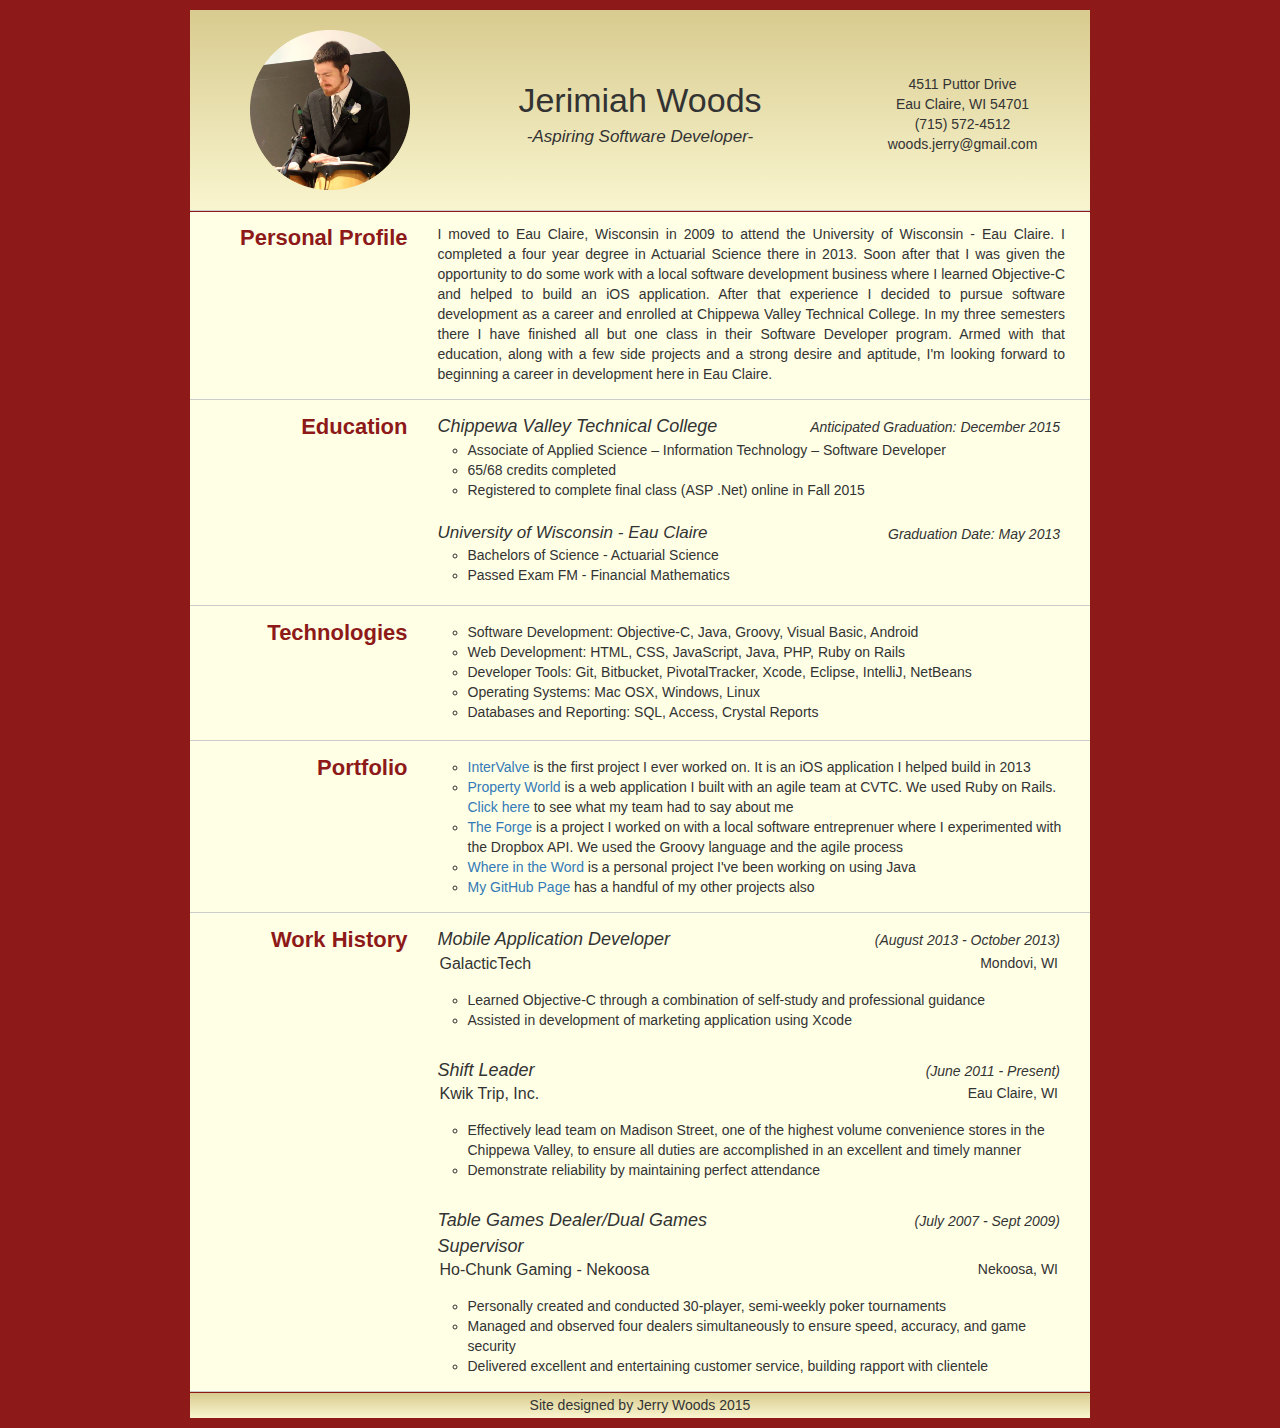
==== index.html @ bfe3807e "deleted irrelevant work history" ====
<!doctype html>
<html class="no-js" lang="">
    <head>
        <meta charset="utf-8">
        <meta http-equiv="x-ua-compatible" content="ie=edge">
        <link rel="icon" type="image/png" href="favicon.ico"> 
        <title>Jerimiah Woods</title>
        <meta name="description" content="">
        <meta name="viewport" content="width=device-width, initial-scale=1">

        <link rel="apple-touch-icon" href="apple-touch-icon.png">
        <!-- Place favicon.ico in the root directory -->

        <link rel="stylesheet" href="css/normalize.css">
        <link rel="stylesheet" href="css/bootstrap.min.css">
        <link rel="stylesheet" href="css/main.css">
        <script src="js/vendor/modernizr-2.8.3.min.js"></script>
    </head>
    <body>
        <!--[if lt IE 8]>
            <p class="browserupgrade">You are using an <strong>outdated</strong> browser. Please <a href="http://browsehappy.com/">upgrade your browser</a> to improve your experience.</p>
        <![endif]-->

        <!-- Add your site or application content here -->
        <div id="content">
          <div id="header">
            <div class="col-md-3" id="profile-picture">
              <img id="pic" src="img/profile_pic.png" alt="Profile Picture" height="160px" width="160px">
            </div> <!-- end of profile-picture div -->
            <div class="col-md-6" id="name">
              Jerimiah Woods<br><span>-Aspiring Software Developer-</span>
            </div> <!-- end of name div -->
            <div class="col-md-3" id="contact">
              4511 Puttor Drive<br>Eau Claire, WI 54701<br>(715) 572-4512<br>woods.jerry@gmail.com
            </div> <!-- end of contact div -->
          </div> <!-- end of header div -->
          <hr>
          <div id="resume">
            <div class="row">
              <div class="col-md-3 heading">
                Personal Profile
              </div> <!-- end of heading div -->
              <div class="col-md-9" id="personal-profile">
                <p>I moved to Eau Claire, Wisconsin in 2009 to attend the University of Wisconsin - Eau Claire. I completed a four year degree in Actuarial Science there in 2013. Soon after that I was given the opportunity to do some work with a local software development business where I learned Objective-C and helped to build an iOS application. After that experience I decided to pursue software development as a career and enrolled at Chippewa Valley Technical College. In my three semesters there I have finished all but one class in their Software Developer program. Armed with that education, along with a few side projects and a strong desire and aptitude, I'm looking forward to beginning a career in development here in Eau Claire.</p>
              </div> <!-- end of personal-profile div -->
            </div> <!-- end of row div -->
            <hr>
            <div class="row">
              <div class="col-md-3 heading">
                Education
              </div> <!-- end of heading div -->
              <div class="col-md-9" id="education">
                <div class"row">
                  <div class="col-md-6 subheading">
                    Chippewa Valley Technical College
                  </div>
                  <div class="col-md-6 sub-subheading">
                    Anticipated Graduation: December 2015
                  </div>
                </div> <!-- end of row div -->
                <div class="details first-school">
                  <ul>
                    <li>Associate of Applied Science – Information Technology – Software Developer</li>
                    <li>65/68 credits completed</li>
                    <li>Registered to complete final class (ASP .Net) online in Fall 2015</li>
                  </ul>
                </div> <!-- end of details div -->
                <div class"row">
                  <div class="col-md-6 subheading" id="uwec">
                    University of Wisconsin - Eau Claire
                  </div>
                  <div class="col-md-6 sub-subheading">
                    Graduation Date: May 2013
                  </div>
                </div> <!-- end of row div -->
                <div class="details" id="uwec-details">
                  <ul>
                    <li>Bachelors of Science - Actuarial Science</li>
                    <li>Passed Exam FM - Financial Mathematics</li>
                  </ul>
                </div> <!-- end of details div -->
              </div> <!-- end of education div -->
            </div> <!-- end of row div -->
            <hr>
            <div class="row">
              <div class="col-md-3 heading">
                Technologies
              </div> <!-- end of heading div -->
              <div class="col-md-9" id="technologies">
                <div class="details">
                  <ul>
                    <li>Software Development: Objective-C, Java, Groovy, Visual Basic, Android</li>
                    <li>Web Development: HTML, CSS, JavaScript, Java, PHP, Ruby on Rails</li>
                    <li>Developer Tools: Git, Bitbucket, PivotalTracker, Xcode, Eclipse, IntelliJ, NetBeans</li>
                    <li>Operating Systems: Mac OSX, Windows, Linux</li>
                    <li>Databases and Reporting: SQL, Access, Crystal Reports</li>
                  </ul>
                </div> <!-- end of details div -->
              </div> <!-- end of technologies div -->
            </div> <!-- end of row div -->
            <hr>
            <div class="row">
              <div class="col-md-3 heading">
                Portfolio
              </div> <!-- end of heading div -->
              <div class="col-md-9" id="portfolio">
                <div class="details" id="projects">
                  <ul>
                    
                    <li><a href="https://github.com/disciple520/InterValve">InterValve</a> is the first project I ever worked on. It is an iOS application I helped build in 2013</li>
                    <li><a href="https://github.com/disciple520/cvtcAgileGroup1">Property World</a> is a web application I built with an agile team at CVTC. We used Ruby on Rails. <a href="property_world_feedback.html" id="feedback-link">Click here</a> to see what my team had to say about me</li>
                    <li><a href="https://github.com/thecodesmith/theforge/commits/US_CloudDataDownloader">The Forge</a> is a project I worked on with a local software entreprenuer where I experimented with the Dropbox API. We used the Groovy language and the agile process</li>
                    <li><a href="https://github.com/disciple520/WhereInTheWord">Where in the Word</a> is a personal project I've been working on using Java</li>
                    <li><a href="https://github.com/disciple520?tab=repositories">My GitHub Page</a> has a handful of my other projects also</li>
                  </ul>
                </div> <!-- end of details div -->
              </div> <!-- end of porfolio div -->
            </div> <!-- end of row div -->
            <hr>
            <div class="row">
              <div class="col-md-3 heading">
                Work History
              </div> <!-- end of heading div -->
              <div class="col-md-9" id="work-history">
                <div class"row">
                  <div class="col-md-6 subheading">
                    Mobile Application Developer
                  </div>
                  <div class="col-md-6 sub-subheading">
                    (August 2013 - October 2013)
                  </div>
                </div> <!-- end of row div -->
                <div class="row">
                  <div class="col-md-6 subheading second-row employer">
                    GalacticTech
                  </div>
                  <div class="col-md-6 sub-subheading city">
                    Mondovi, WI
                  </div>
                </div> <!-- end of employer-line row div -->
                <div class="details job">
                  <ul>
                    <li>Learned Objective-C through a combination of self-study and professional guidance</li>
                    <li>Assisted in development of marketing application using Xcode</li>
                  </ul>
                </div> <!-- end of details div -->
                <div class"row">
                  <div class="col-md-6 subheading">
                    Shift Leader
                  </div>
                  <div class="col-md-6 sub-subheading">
                    (June 2011 - Present)
                  </div>
                </div> <!-- end of row div -->
                <div class="row">
                  <div class="col-md-6 subheading second-row employer">
                    Kwik Trip, Inc.
                  </div>
                  <div class="col-md-6 sub-subheading city">
                    Eau Claire, WI
                  </div>
                </div> <!-- end of employer-line row div -->
                <div class="details job">
                  <ul>
                    <li>Effectively lead team on Madison Street, one of the highest volume convenience stores in the Chippewa Valley, to ensure all duties are accomplished in an excellent and timely manner</li>
                    <li>Demonstrate reliability by maintaining perfect attendance</li>
                  </ul>
                </div> <!-- end of details div -->
                <div class"row">
                  <div class="col-md-6 subheading">
                    Table Games Dealer/Dual Games Supervisor
                  </div>
                  <div class="col-md-6 sub-subheading">
                    (July 2007 - Sept 2009)
                  </div>
                </div> <!-- end of row div -->
                <div class="row">
                  <div class="col-md-6 subheading second-row employer">
                    Ho-Chunk Gaming - Nekoosa
                  </div>
                  <div class="col-md-6 sub-subheading city">
                    Nekoosa, WI
                  </div>
                </div> <!-- end of employer-line row div -->
                <div class="details job">
                  <ul>
                    <li>Personally created and conducted 30-player, semi-weekly poker tournaments</li>
                    <li>Managed and observed four dealers simultaneously to ensure speed, accuracy, and game security</li>
                    <li>Delivered excellent and entertaining customer service, building rapport with clientele</li>
                  </ul>
                </div> <!-- end of details div -->
              </div> <!-- end of work-history div -->
            </div> <!-- end of row div -->
          </div> <!-- end of resume div -->
          <hr>
          <footer>
            <p>Site designed by Jerry Woods 2015</p>
          </footer>
        </div> <!-- end of content div -->
        
        
          
        <script src="https://ajax.googleapis.com/ajax/libs/jquery/1.11.3/jquery.min.js"></script>
        <script>window.jQuery || document.write('<script src="js/vendor/jquery-1.11.3.min.js"><\/script>')</script>
        <script src="js/plugins.js"></script>
        <script src="js/main.js"></script>
        <script src="js/bootstrap.js"></script>

        <!-- Google Analytics: change UA-XXXXX-X to be your site's ID. -->
        <script>
            (function(b,o,i,l,e,r){b.GoogleAnalyticsObject=l;b[l]||(b[l]=
            function(){(b[l].q=b[l].q||[]).push(arguments)});b[l].l=+new Date;
            e=o.createElement(i);r=o.getElementsByTagName(i)[0];
            e.src='https://www.google-analytics.com/analytics.js';
            r.parentNode.insertBefore(e,r)}(window,document,'script','ga'));
            ga('create','UA-63553555-1','auto');ga('send','pageview');
        </script>
    </body>
</html>
---- css/main.css ----
/*! HTML5 Boilerplate v5.2.0 | MIT License | https://html5boilerplate.com/ */

/*
 * What follows is the result of much research on cross-browser styling.
 * Credit left inline and big thanks to Nicolas Gallagher, Jonathan Neal,
 * Kroc Camen, and the H5BP dev community and team.
 */

/* ==========================================================================
   Base styles: opinionated defaults
   ========================================================================== */

html {
    color: #222;
    font-size: 1em;
    line-height: 1.4;
}

/*
 * Remove text-shadow in selection highlight:
 * https://twitter.com/miketaylr/status/12228805301
 *
 * These selection rule sets have to be separate.
 * Customize the background color to match your design.
 */

::-moz-selection {
    background: #b3d4fc;
    text-shadow: none;
}

::selection {
    background: #b3d4fc;
    text-shadow: none;
}

/*
 * A better looking default horizontal rule
 */

hr {
    display: block;
    height: 1px;
    border: 0;
    border-top: 1px solid #ccc;
    margin: 1em 0;
    padding: 0;
}

/*
 * Remove the gap between audio, canvas, iframes,
 * images, videos and the bottom of their containers:
 * https://github.com/h5bp/html5-boilerplate/issues/440
 */

audio,
canvas,
iframe,
img,
svg,
video {
    vertical-align: middle;
}

/*
 * Remove default fieldset styles.
 */

fieldset {
    border: 0;
    margin: 0;
    padding: 0;
}

/*
 * Allow only vertical resizing of textareas.
 */

textarea {
    resize: vertical;
}

/* ==========================================================================
   Browser Upgrade Prompt
   ========================================================================== */

.browserupgrade {
    margin: 0.2em 0;
    background: #ccc;
    color: #000;
    padding: 0.2em 0;
}

/* ==========================================================================
   Author's custom styles
   ========================================================================== */
  
body {
  background-color: #8D1919;
  font-family: "Lucida Sans Unicode", "Lucida Grande", sans-serif;
}

#contact {
  margin-top: 44px;
  text-align: center;
  overflow: hidden;
}

#content {
  margin: 0 auto;
  width: 98%;
  max-width: 900px;
  overflow: hidden;
}

.details {
  padding: 10px 15px 5px 5px;
  font-size: 14px;
}

.details li {
  clear: left;
}  

.details ul {
  list-style-type: circle;
}

footer {
  height: 25px;
  margin-top: 0px;
  margin-bottom: 10px;
}

footer > p {
  padding: 2px 10px;
  text-align: center;
}

#header, footer{
  background: #d8cb8f; /* Old browsers */
  background: -moz-linear-gradient(top,  #d8cb8f 0%, #f9f5cf 100%); /* FF3.6+ */
  background: -webkit-gradient(linear, left top, left bottom, color-stop(0%,#d8cb8f), color-stop(100%,#f9f5cf)); /* Chrome,Safari4+ */
  background: -webkit-linear-gradient(top,  #d8cb8f 0%,#f9f5cf 100%); /* Chrome10+,Safari5.1+ */
  background: -o-linear-gradient(top,  #d8cb8f 0%,#f9f5cf 100%); /* Opera 11.10+ */
  background: -ms-linear-gradient(top,  #d8cb8f 0%,#f9f5cf 100%); /* IE10+ */
  background: linear-gradient(to bottom,  #d8cb8f 0%,#f9f5cf 100%); /* W3C */
  filter: progid:DXImageTransform.Microsoft.gradient( startColorstr='#d8cb8f', endColorstr='#f9f5cf',GradientType=0 ); /* IE6-9 */
}

#header {
  padding: 20px;
  margin-top: 10px;
  overflow: hidden;
}

.heading {
  padding-left: 20px;
  padding-top: 10px;
  padding-bottom: 7px;
  font-weight: bold;
  font-size: 22px;
  text-align: center;
  color: #8D1919;
}

hr {
 margin: 0;
}

.info {
  padding-left: 5px;
  padding-right: 5px;
  padding-top: 5px;
  margin-left: 0px;
}  

#name {
  position: relative;
  margin-top: 55px;
  margin-bottom: 0px;
  line-height: 30px;
  text-align: center;
  font-size: 34px;
}

#name span {
  font-style: italic;
  font-size: 17px;
  text-align: center;
}

#personal-profile {
  padding-left: 30px;
  padding-right: 30px;
  text-align: justify;
}

#pic {
  display: inline-block;
}

#profile-picture {
  text-align: right;
}

#resume {
  background-color: #FFFFE6;
  clear: both;
}

.second-row {
  clear: left;
}

.subheading, .sub-subheading {
  font-style: italic;
  text-align: left;
}

.subheading {
  font-size: 18px;
}

.sub-subheading {
  font-size: 12px;
}

.subheading.employer, .sub-subheading.city  {
  padding-left: 30px;
  font-style: normal;
}

.subheading.employer {
  font-size: 16px;
}

.subheading.city {
  font-size: 14px;
}

@media(min-width:992px){ /* For full size desktop screens */
  
  .first-school >  ul {
    margin-bottom: 0px;
  }
  
  .first-school.details {
    padding-bottom: 8px;
  }
  
  .heading {
    padding-right: 0px;
    text-align: right;
  }
  
  .job.details {
    padding-top: 14px;
  }
  
  #personal-profile {
    padding-top: 12px;
    padding-bottom: 5px;
    padding-right: 40px;
  }
  
  #projects {
    padding-top: 15px;
    padding-bottom: 5px;
  }
  
  .subheading {
    padding-top: 13px;
    text-align: left;
  }
  
  .sub-subheading {
    padding-top: 16px;
    padding-right: 30px;
    text-align: right;
    font-size: 14px;
  }
  
  .subheading.employer {
    padding: 0px 32px;
    font-size: 16px;
  }
 
  .sub-subheading.city {
    padding: 0px 47px;
    font-size: 14px;
  }
 
  #technologies > .details {
    padding-top: 15px;
    padding-bottom: 8px;
  }
  
  #uwec {
    font-size: 17px;
  }
  
  #uwec-details {
    padding-bottom: 10px;
  }
  
}

/* These two media queries were from designing desktop-first */
@media(max-width:992px){
  
  #profile-picture {
    text-align: center;
  }
  
  #contact {
    margin-top: 20px;
  }
  
  #content {
    max-width: 550px;
  }
  
  #name {
    margin-top: 35px;
  }
  
}

@media(max-width:580px){
  
  #header {
    margin-top: 4px; 
  }

@media(max-width:350px){
  
  #contact {
    font-size: 14px;
    margin-top: 12px;
  }
  
  #content {
    width: 100%;
  }
  
  #header {
    padding: 5px;
    margin-top: 5px;
  }
  
  #name {
    font-size: 32px;
    line-height: 23px;
    margin-top: 20px;
  }
  
  #name span {
    font-size: 16px
  }
  
  #pic {
    height: 160px;
    width: 160px;
  }

  
}












/* ==========================================================================
   Helper classes
   ========================================================================== */

/*
 * Hide visually and from screen readers:
 */

.hidden {
    display: none !important;
}

/*
 * Hide only visually, but have it available for screen readers:
 * http://snook.ca/archives/html_and_css/hiding-content-for-accessibility
 */

.visuallyhidden {
    border: 0;
    clip: rect(0 0 0 0);
    height: 1px;
    margin: -1px;
    overflow: hidden;
    padding: 0;
    position: absolute;
    width: 1px;
}

/*
 * Extends the .visuallyhidden class to allow the element
 * to be focusable when navigated to via the keyboard:
 * https://www.drupal.org/node/897638
 */

.visuallyhidden.focusable:active,
.visuallyhidden.focusable:focus {
    clip: auto;
    height: auto;
    margin: 0;
    overflow: visible;
    position: static;
    width: auto;
}

/*
 * Hide visually and from screen readers, but maintain layout
 */

.invisible {
    visibility: hidden;
}

/*
 * Clearfix: contain floats
 *
 * For modern browsers
 * 1. The space content is one way to avoid an Opera bug when the
 *    `contenteditable` attribute is included anywhere else in the document.
 *    Otherwise it causes space to appear at the top and bottom of elements
 *    that receive the `clearfix` class.
 * 2. The use of `table` rather than `block` is only necessary if using
 *    `:before` to contain the top-margins of child elements.
 */

.clearfix:before,
.clearfix:after {
    content: " "; /* 1 */
    display: table; /* 2 */
}

.clearfix:after {
    clear: both;
}

/* ==========================================================================
   EXAMPLE Media Queries for Responsive Design.
   These examples override the primary ('mobile first') styles.
   Modify as content requires.
   ========================================================================== */

@media only screen and (min-width: 35em) {
    /* Style adjustments for viewports that meet the condition */
}

@media print,
       (-webkit-min-device-pixel-ratio: 1.25),
       (min-resolution: 1.25dppx),
       (min-resolution: 120dpi) {
    /* Style adjustments for high resolution devices */
}

/* ==========================================================================
   Print styles.
   Inlined to avoid the additional HTTP request:
   http://www.phpied.com/delay-loading-your-print-css/
   ========================================================================== */

@media print {
    *,
    *:before,
    *:after {
        background: transparent !important;
        color: #000 !important; /* Black prints faster:
                                   http://www.sanbeiji.com/archives/953 */
        box-shadow: none !important;
        text-shadow: none !important;
    }

    a,
    a:visited {
        text-decoration: underline;
    }

    a[href]:after {
        content: " (" attr(href) ")";
    }

    abbr[title]:after {
        content: " (" attr(title) ")";
    }

    /*
     * Don't show links that are fragment identifiers,
     * or use the `javascript:` pseudo protocol
     */

    a[href^="#"]:after,
    a[href^="javascript:"]:after {
        content: "";
    }

    pre,
    blockquote {
        border: 1px solid #999;
        page-break-inside: avoid;
    }

    /*
     * Printing Tables:
     * http://css-discuss.incutio.com/wiki/Printing_Tables
     */

    thead {
        display: table-header-group;
    }

    tr,
    img {
        page-break-inside: avoid;
    }

    img {
        max-width: 100% !important;
    }

    p,
    h2,
    h3 {
        orphans: 3;
        widows: 3;
    }

    h2,
    h3 {
        page-break-after: avoid;
    }
}
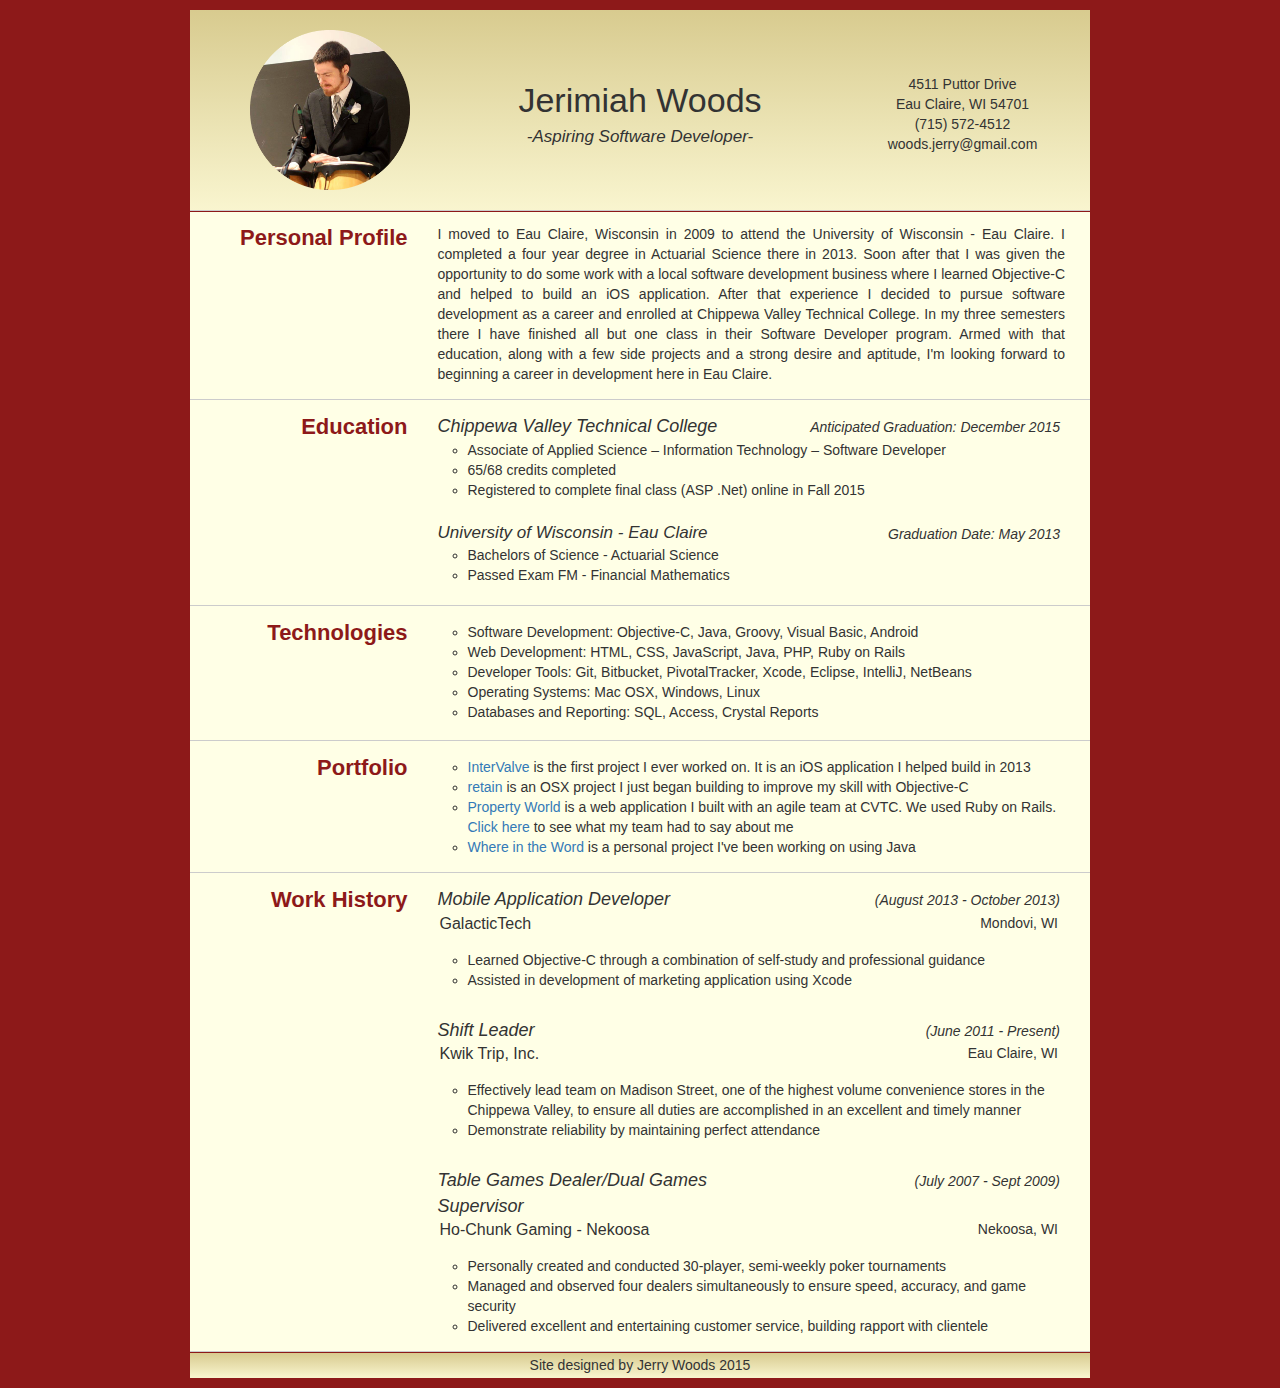
==== commit c54c28e1: "Adjust portfolio items" ====
--- a/index.html
+++ b/index.html
@@ -108,10 +108,10 @@
                   <ul>
                     
                     <li><a href="https://github.com/disciple520/InterValve">InterValve</a> is the first project I ever worked on. It is an iOS application I helped build in 2013</li>
+                    <li><a href="https://github.com/disciple520/retain">retain</a> is an OSX project I just began building to improve my skill with Objective-C</li>
                     <li><a href="https://github.com/disciple520/cvtcAgileGroup1">Property World</a> is a web application I built with an agile team at CVTC. We used Ruby on Rails. <a href="property_world_feedback.html" id="feedback-link">Click here</a> to see what my team had to say about me</li>
-                    <li><a href="https://github.com/thecodesmith/theforge/commits/US_CloudDataDownloader">The Forge</a> is a project I worked on with a local software entreprenuer where I experimented with the Dropbox API. We used the Groovy language and the agile process</li>
                     <li><a href="https://github.com/disciple520/WhereInTheWord">Where in the Word</a> is a personal project I've been working on using Java</li>
-                    <li><a href="https://github.com/disciple520?tab=repositories">My GitHub Page</a> has a handful of my other projects also</li>
+                    
                   </ul>
                 </div> <!-- end of details div -->
               </div> <!-- end of porfolio div -->
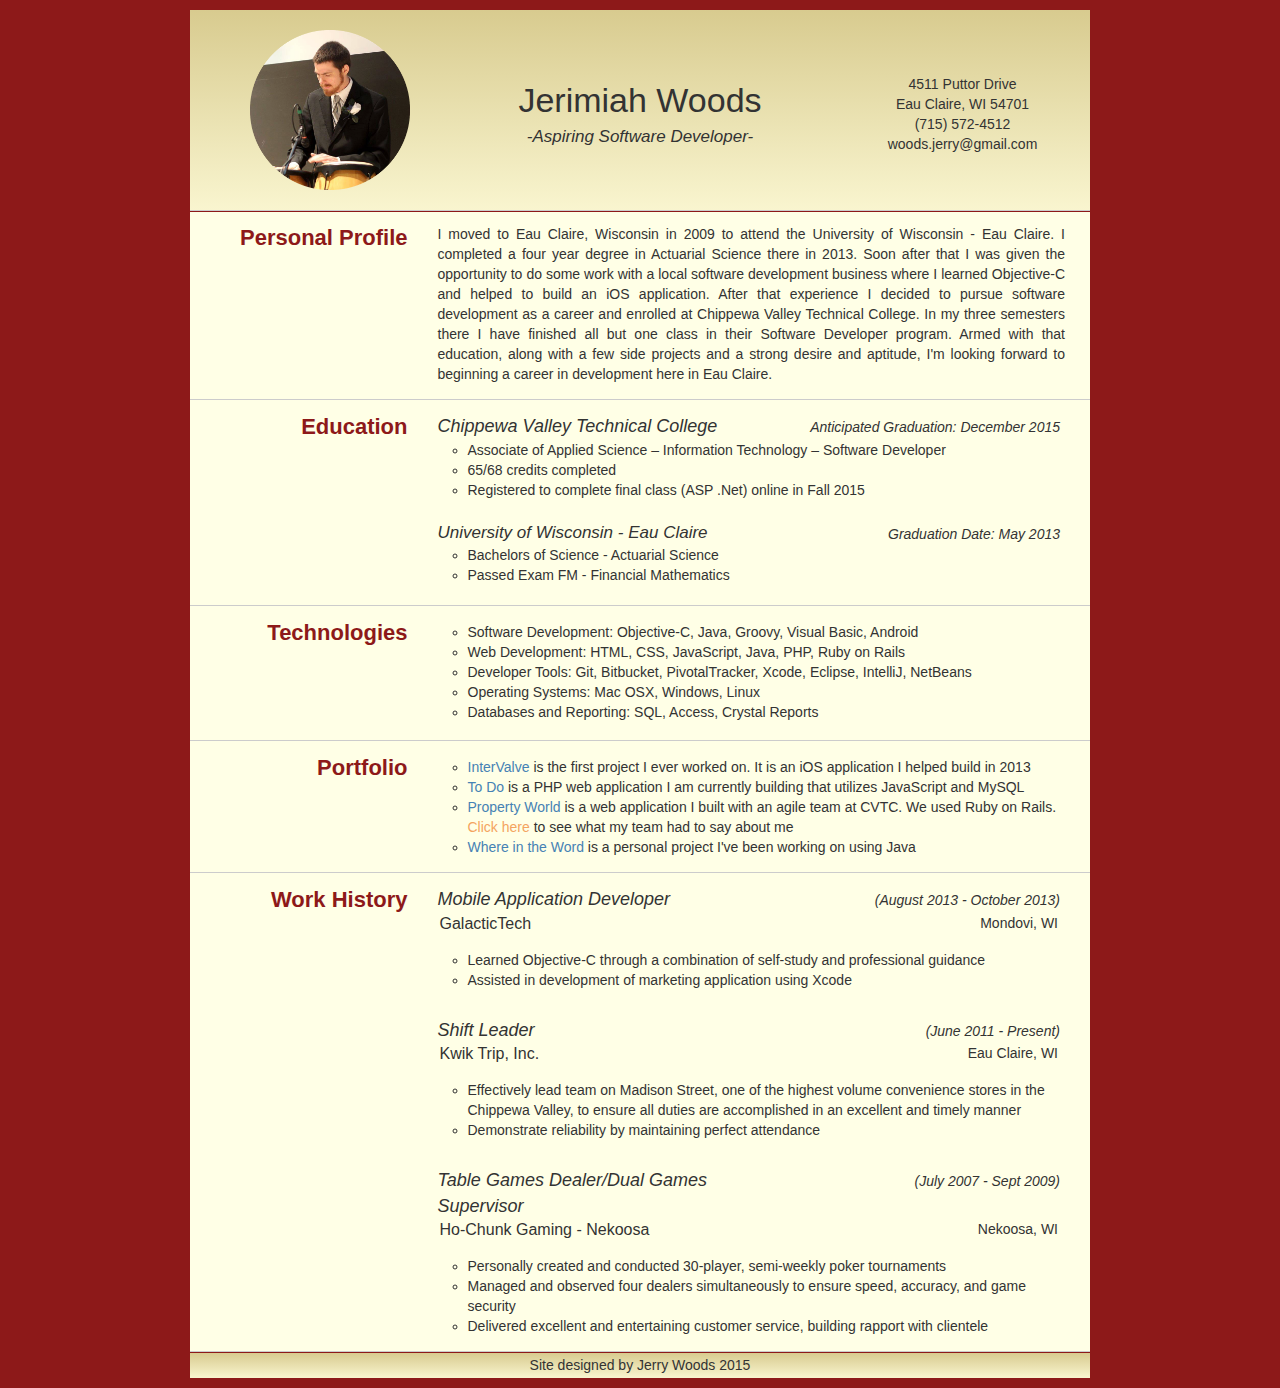
==== commit a8829a9e: "Merge 'ResumeWebsite/master'" ====
--- a/index.html
+++ b/index.html
@@ -108,7 +108,7 @@
                   <ul>
                     
                     <li><a href="https://github.com/disciple520/InterValve">InterValve</a> is the first project I ever worked on. It is an iOS application I helped build in 2013</li>
-                    <li><a href="https://github.com/disciple520/retain">retain</a> is an OSX project I just began building to improve my skill with Objective-C</li>
+                    <li><a href="todoapp.php">To Do</a> is a PHP web application I am currently building that utilizes JavaScript and MySQL</li>
                     <li><a href="https://github.com/disciple520/cvtcAgileGroup1">Property World</a> is a web application I built with an agile team at CVTC. We used Ruby on Rails. <a href="property_world_feedback.html" id="feedback-link">Click here</a> to see what my team had to say about me</li>
                     <li><a href="https://github.com/disciple520/WhereInTheWord">Where in the Word</a> is a personal project I've been working on using Java</li>
                     
--- a/css/main.css
+++ b/css/main.css
@@ -95,6 +95,10 @@
    Author's custom styles
    ========================================================================== */
   
+a {
+  color: #4682B4;
+}
+  
 body {
   background-color: #8D1919;
   font-family: "Lucida Sans Unicode", "Lucida Grande", sans-serif;
@@ -124,6 +128,14 @@
 
 .details ul {
   list-style-type: circle;
+}
+
+.feedback-description {
+  padding-left: 30px;
+}
+
+#feedback-link {
+  color: #F4A460;
 }
 
 footer {
@@ -231,13 +243,14 @@
   font-style: normal;
 }
 
-.subheading.employer {
+.subheading.employer .subheading.feedback-subheading {
   font-size: 16px;
 }
 
 .subheading.city {
   font-size: 14px;
 }
+
 
 @media(min-width:992px){ /* For full size desktop screens */
   
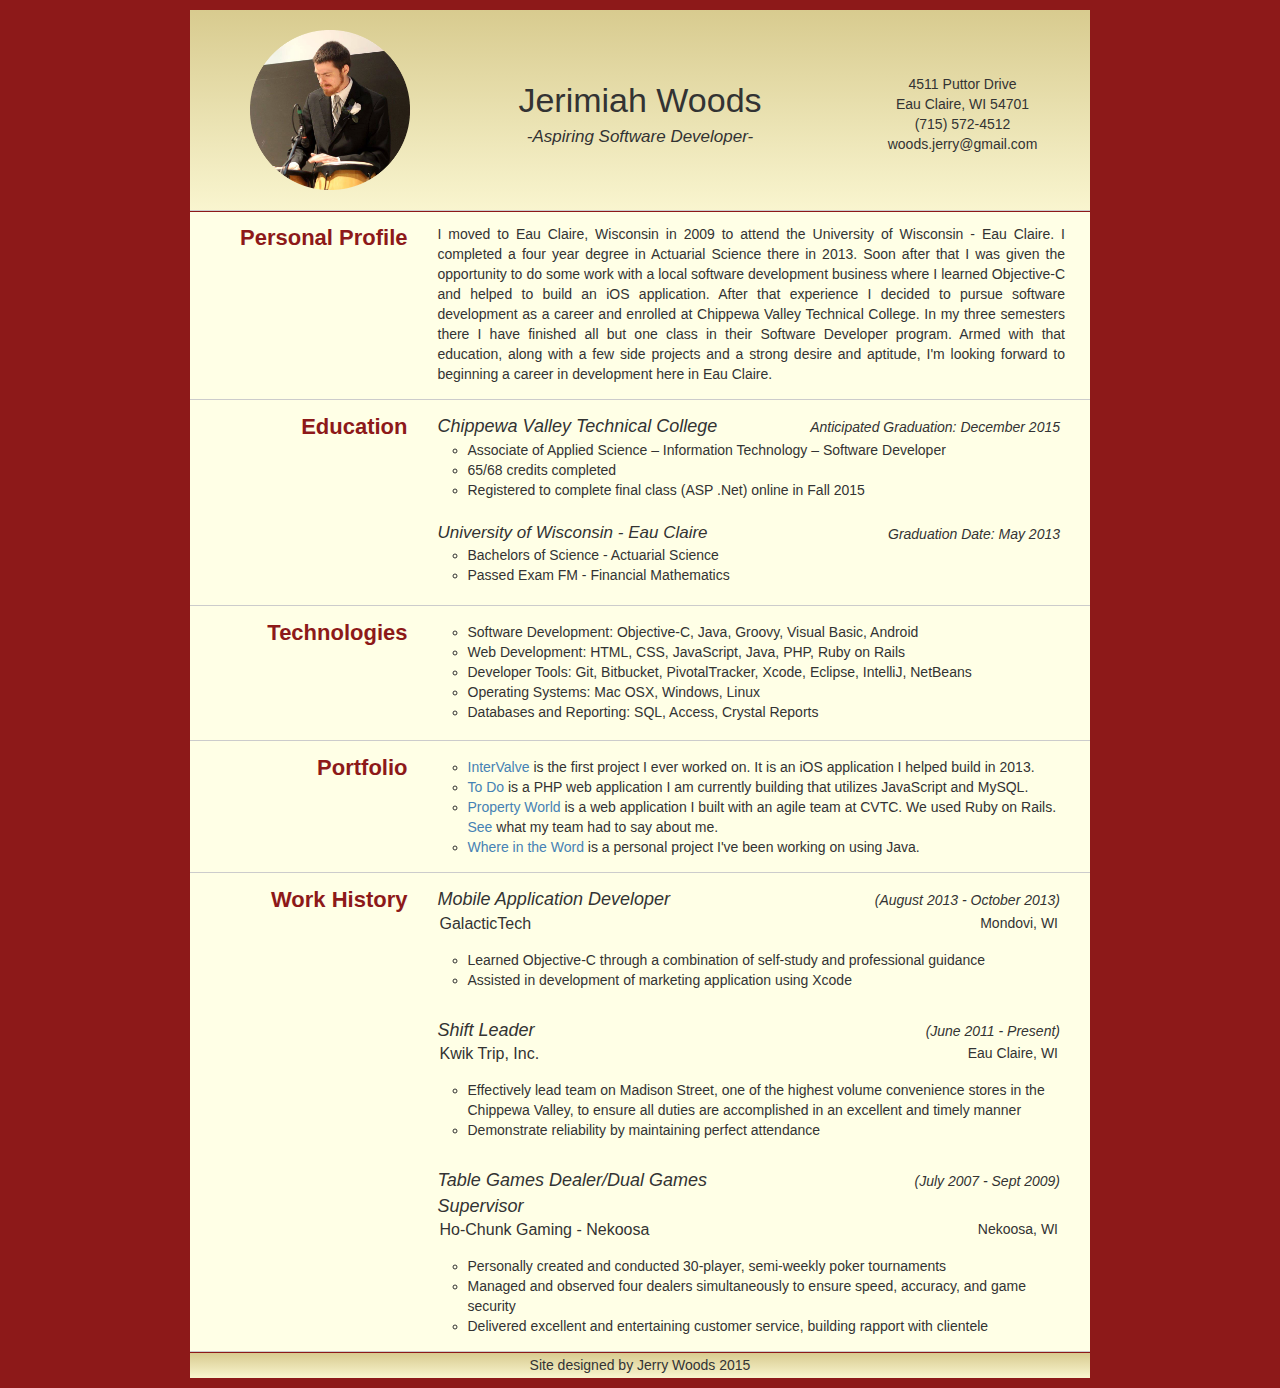
==== commit efc5faba: "Changed links in Portfolio section of resume page" ====
--- a/index.html
+++ b/index.html
@@ -35,7 +35,7 @@
             </div> <!-- end of contact div -->
           </div> <!-- end of header div -->
           <hr>
-          <div id="resume">
+          <div id="page_content">
             <div class="row">
               <div class="col-md-3 heading">
                 Personal Profile
@@ -107,10 +107,10 @@
                 <div class="details" id="projects">
                   <ul>
                     
-                    <li><a href="https://github.com/disciple520/InterValve">InterValve</a> is the first project I ever worked on. It is an iOS application I helped build in 2013</li>
-                    <li><a href="todoapp.php">To Do</a> is a PHP web application I am currently building that utilizes JavaScript and MySQL</li>
-                    <li><a href="https://github.com/disciple520/cvtcAgileGroup1">Property World</a> is a web application I built with an agile team at CVTC. We used Ruby on Rails. <a href="property_world_feedback.html" id="feedback-link">Click here</a> to see what my team had to say about me</li>
-                    <li><a href="https://github.com/disciple520/WhereInTheWord">Where in the Word</a> is a personal project I've been working on using Java</li>
+                    <li><a href="https://github.com/disciple520/InterValve">InterValve</a> is the first project I ever worked on. It is an iOS application I helped build in 2013.</li>
+                    <li><a href="todoapp.php" id="todoapp-link">To Do</a> is a PHP web application I am currently building that utilizes JavaScript and MySQL.</li>
+                    <li><a href="https://github.com/disciple520/cvtcAgileGroup1">Property World</a> is a web application I built with an agile team at CVTC. We used Ruby on Rails. <a href="property_world_feedback.html" id="feedback-link">See</a> what my team had to say about me.</li>
+                    <li><a href="https://github.com/disciple520/WhereInTheWord">Where in the Word</a> is a personal project I've been working on using Java.</li>
                     
                   </ul>
                 </div> <!-- end of details div -->
@@ -191,7 +191,7 @@
                 </div> <!-- end of details div -->
               </div> <!-- end of work-history div -->
             </div> <!-- end of row div -->
-          </div> <!-- end of resume div -->
+          </div> <!-- end of page_content div -->
           <hr>
           <footer>
             <p>Site designed by Jerry Woods 2015</p>
--- a/css/main.css
+++ b/css/main.css
@@ -132,10 +132,6 @@
 
 .feedback-description {
   padding-left: 30px;
-}
-
-#feedback-link {
-  color: #F4A460;
 }
 
 footer {
@@ -216,7 +212,7 @@
   text-align: right;
 }
 
-#resume {
+#page_content {
   background-color: #FFFFE6;
   clear: both;
 }
@@ -250,7 +246,6 @@
 .subheading.city {
   font-size: 14px;
 }
-
 
 @media(min-width:992px){ /* For full size desktop screens */
   
@@ -320,7 +315,7 @@
 }
 
 /* These two media queries were from designing desktop-first */
-@media(max-width:992px){
+@media(max-width:991px){
   
   #profile-picture {
     text-align: center;
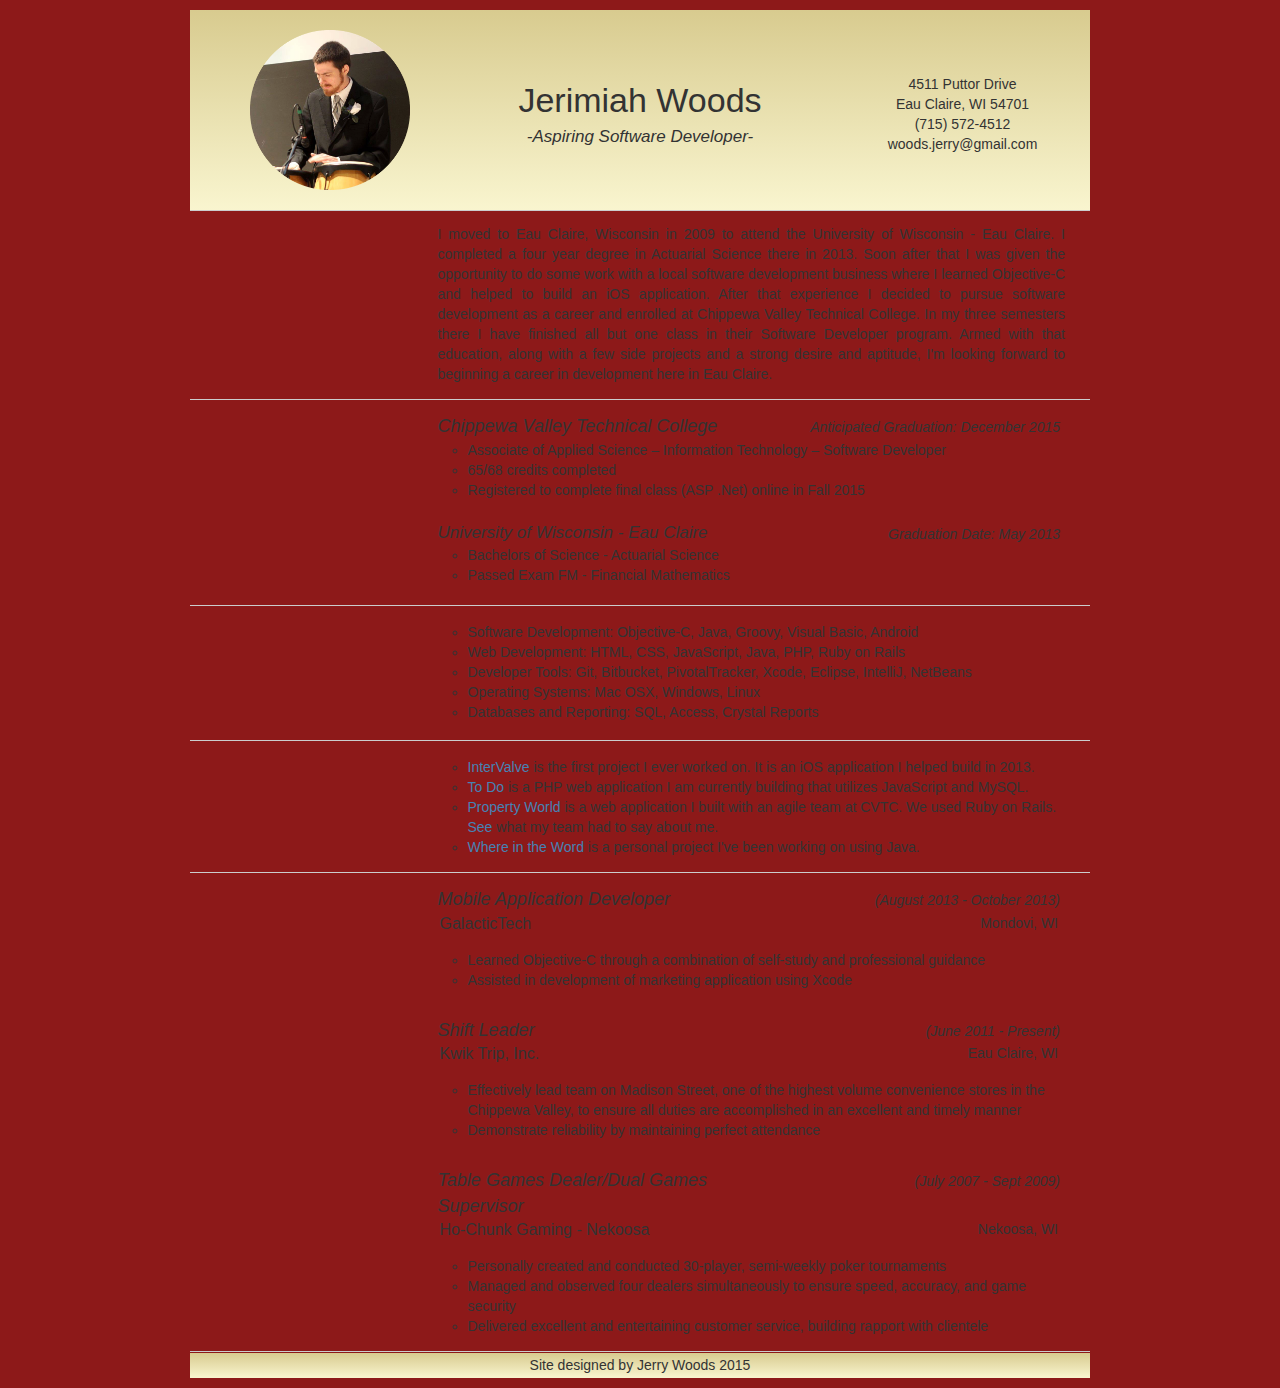
==== commit b6679c08: "Replaced all underscores in html with hypens" ====
--- a/index.html
+++ b/index.html
@@ -4,17 +4,17 @@
         <meta charset="utf-8">
         <meta http-equiv="x-ua-compatible" content="ie=edge">
         <link rel="icon" type="image/png" href="favicon.ico"> 
-        <title>Jerimiah Woods</title>
         <meta name="description" content="">
         <meta name="viewport" content="width=device-width, initial-scale=1">
 
         <link rel="apple-touch-icon" href="apple-touch-icon.png">
-        <!-- Place favicon.ico in the root directory -->
-
         <link rel="stylesheet" href="css/normalize.css">
         <link rel="stylesheet" href="css/bootstrap.min.css">
         <link rel="stylesheet" href="css/main.css">
+        
         <script src="js/vendor/modernizr-2.8.3.min.js"></script>
+        
+        <title>Jerimiah Woods</title>
     </head>
     <body>
         <!--[if lt IE 8]>
@@ -191,7 +191,7 @@
                 </div> <!-- end of details div -->
               </div> <!-- end of work-history div -->
             </div> <!-- end of row div -->
-          </div> <!-- end of page_content div -->
+          </div> <!-- end of page-content div -->
           <hr>
           <footer>
             <p>Site designed by Jerry Woods 2015</p>
--- a/css/main.css
+++ b/css/main.css
@@ -212,7 +212,7 @@
   text-align: right;
 }
 
-#page_content {
+#page-content {
   background-color: #FFFFE6;
   clear: both;
 }
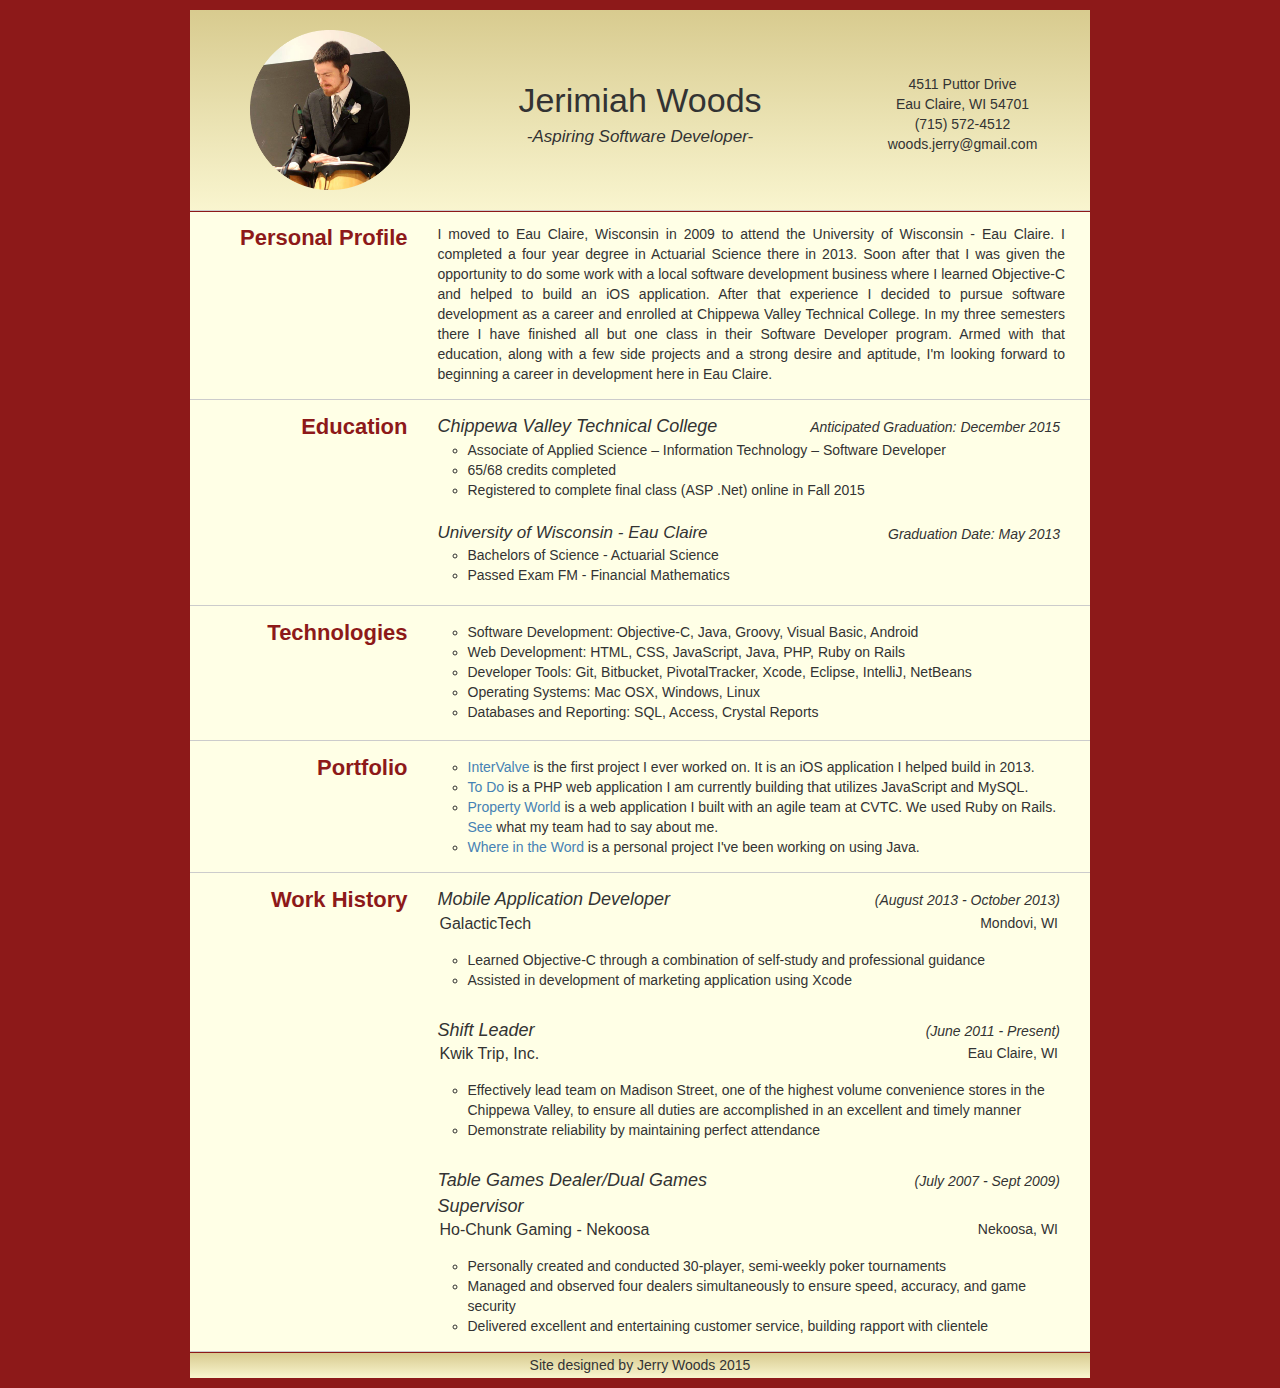
==== commit fb7e6a6e: "replace some long echo statements in todoapp in favor of exiting php" ====
--- a/index.html
+++ b/index.html
@@ -35,7 +35,7 @@
             </div> <!-- end of contact div -->
           </div> <!-- end of header div -->
           <hr>
-          <div id="page_content">
+          <div id="page-content">
             <div class="row">
               <div class="col-md-3 heading">
                 Personal Profile
@@ -197,23 +197,11 @@
             <p>Site designed by Jerry Woods 2015</p>
           </footer>
         </div> <!-- end of content div -->
-        
-        
           
         <script src="https://ajax.googleapis.com/ajax/libs/jquery/1.11.3/jquery.min.js"></script>
         <script>window.jQuery || document.write('<script src="js/vendor/jquery-1.11.3.min.js"><\/script>')</script>
         <script src="js/plugins.js"></script>
         <script src="js/main.js"></script>
         <script src="js/bootstrap.js"></script>
-
-        <!-- Google Analytics: change UA-XXXXX-X to be your site's ID. -->
-        <script>
-            (function(b,o,i,l,e,r){b.GoogleAnalyticsObject=l;b[l]||(b[l]=
-            function(){(b[l].q=b[l].q||[]).push(arguments)});b[l].l=+new Date;
-            e=o.createElement(i);r=o.getElementsByTagName(i)[0];
-            e.src='https://www.google-analytics.com/analytics.js';
-            r.parentNode.insertBefore(e,r)}(window,document,'script','ga'));
-            ga('create','UA-63553555-1','auto');ga('send','pageview');
-        </script>
     </body>
 </html>
